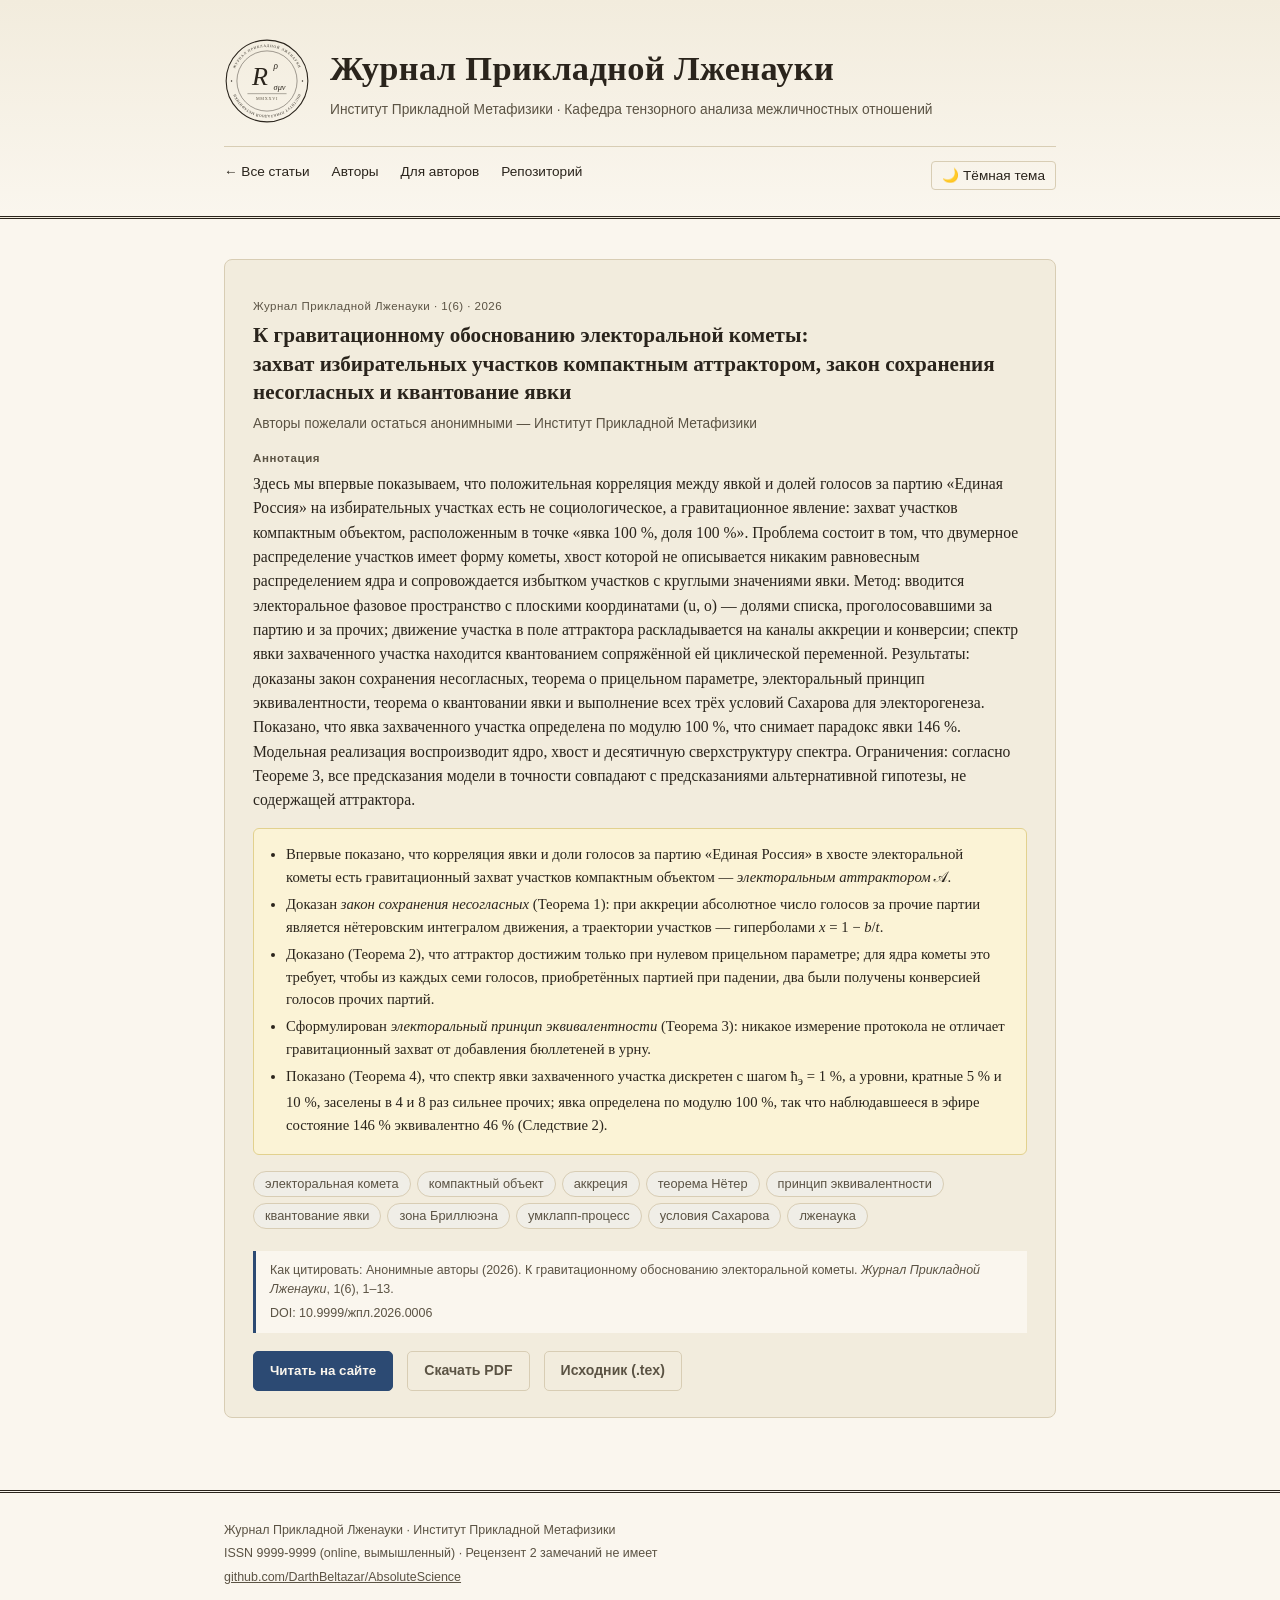
==== articles/elektoralnaya_kometa.html @ d49af656 "Опубликовать статью «Электоральная комета» Выпуск 1(6); новый автор anonymous («Авторы пожелали оста" ====
<!DOCTYPE html>
<html lang="ru">
<head>
<meta charset="UTF-8">
<meta name="viewport" content="width=device-width, initial-scale=1.0">
<title>К гравитационному обоснованию электоральной кометы — Журнал Прикладной Лженауки</title>
<meta name="description" content="Здесь мы впервые показываем, что положительная корреляция между явкой и долей голосов за партию «Единая Россия» на избирательных участках есть не социологическое, а гравитационное явление: захват…">

<meta property="og:type" content="article">
<meta property="og:site_name" content="Журнал Прикладной Лженауки">
<meta property="og:title" content="К гравитационному обоснованию электоральной кометы">
<meta property="og:description" content="Здесь мы впервые показываем, что положительная корреляция между явкой и долей голосов за партию «Единая Россия» на избирательных участках есть не социологическое, а гравитационное явление: захват…">
<meta property="og:url" content="https://darthbeltazar.github.io/AbsoluteScience/articles/elektoralnaya_kometa.html">
<meta property="og:locale" content="ru_RU">
<meta property="og:image" content="https://darthbeltazar.github.io/AbsoluteScience/assets/og-image.png">
<meta property="og:image:width" content="1200">
<meta property="og:image:height" content="630">
<meta name="twitter:card" content="summary_large_image">
<meta name="twitter:title" content="К гравитационному обоснованию электоральной кометы">
<meta name="twitter:description" content="Здесь мы впервые показываем, что положительная корреляция между явкой и долей голосов за партию «Единая Россия» на избирательных участках есть не социологическое, а гравитационное явление: захват…">
<meta name="twitter:image" content="https://darthbeltazar.github.io/AbsoluteScience/assets/og-image.png">
<link rel="canonical" href="https://darthbeltazar.github.io/AbsoluteScience/articles/elektoralnaya_kometa.html">

<meta name="theme-color" content="#faf6ee" id="theme-color-meta">

<link rel="stylesheet" href="../assets/style.css">
<link rel="icon" href="../favicon.ico" sizes="any">
<link rel="icon" type="image/svg+xml" href="../assets/logo-mark.svg" media="(prefers-color-scheme: light)" id="favicon-light">
<link rel="icon" type="image/svg+xml" href="../assets/logo-mark-dark.svg" media="(prefers-color-scheme: dark)" id="favicon-dark">
<link rel="apple-touch-icon" href="../assets/apple-touch-icon.png">
<script>
// Применяем сохранённый выбор темы до отрисовки — иначе будет вспышка не той темы.
(function () {
  try {
    var t = localStorage.getItem('zhpl:theme');
    if (t === 'light' || t === 'dark') document.documentElement.setAttribute('data-theme', t);
  } catch (e) {}
})();
</script>
</head>
<body>

<header class="masthead">
  <div class="wrap">
    <div class="masthead-top">
      <picture class="seal">
        <source srcset="../assets/logo-seal-dark.svg" media="(prefers-color-scheme: dark)" id="seal-dark-source">
        <img src="../assets/logo-seal.svg" alt="Печать журнала: Журнал Прикладной Лженауки, Институт Прикладной Метафизики" width="86" height="86">
      </picture>
      <div class="masthead-titles">
        <h1><a href="../index.html">Журнал Прикладной Лженауки</a></h1>
        <p class="affil">Институт Прикладной Метафизики · Кафедра тензорного анализа межличностных отношений</p>
      </div>
    </div>

    <nav class="top-nav">
      <a href="../index.html#issue">← Все статьи</a>
      <a href="../index.html#people">Авторы</a>
      <a href="../index.html#authors">Для авторов</a>
      <a href="https://github.com/DarthBeltazar/AbsoluteScience">Репозиторий</a>
      <button type="button" class="theme-toggle" id="theme-toggle-btn" aria-pressed="false" onclick="toggleTheme()">🌙 Тёмная тема</button>
    </nav>
  </div>
</header>

<main>
  <div class="wrap">
    <section id="article">
      <article class="article">
        <p class="article-kicker">Журнал Прикладной Лженауки · 1(6) · 2026</p>
        <h3>К гравитационному обоснованию электоральной кометы:<br>
        захват избирательных участков компактным аттрактором, закон сохранения несогласных и квантование явки</h3>
        <p class="authors">Авторы пожелали остаться анонимными — Институт Прикладной Метафизики</p>

        <span class="abstract-label">Аннотация</span>
        <p class="abstract">
          Здесь мы впервые показываем, что положительная корреляция между явкой и долей голосов за партию «Единая Россия» на избирательных участках есть не социологическое, а гравитационное явление: захват участков компактным объектом, расположенным в точке «явка 100 %, доля 100 %». Проблема состоит в том, что двумерное распределение участков имеет форму кометы, хвост которой не описывается никаким равновесным распределением ядра и сопровождается избытком участков с круглыми значениями явки. Метод: вводится электоральное фазовое пространство с плоскими координатами (u, o) — долями списка, проголосовавшими за партию и за прочих; движение участка в поле аттрактора раскладывается на каналы аккреции и конверсии; спектр явки захваченного участка находится квантованием сопряжённой ей циклической переменной. Результаты: доказаны закон сохранения несогласных, теорема о прицельном параметре, электоральный принцип эквивалентности, теорема о квантовании явки и выполнение всех трёх условий Сахарова для электорогенеза. Показано, что явка захваченного участка определена по модулю 100 %, что снимает парадокс явки 146 %. Модельная реализация воспроизводит ядро, хвост и десятичную сверхструктуру спектра. Ограничения: согласно Теореме 3, все предсказания модели в точности совпадают с предсказаниями альтернативной гипотезы, не содержащей аттрактора.
        </p>

        <ul class="highlights">
          <li>Впервые показано, что корреляция явки и доли голосов за партию «Единая Россия» в хвосте электоральной кометы есть гравитационный захват участков компактным объектом — <em>электоральным аттрактором</em> 𝒜.</li>
          <li>Доказан <em>закон сохранения несогласных</em> (Теорема 1): при аккреции абсолютное число голосов за прочие партии является нётеровским интегралом движения, а траектории участков — гиперболами <em>x</em> = 1 − <em>b</em>/<em>t</em>.</li>
          <li>Доказано (Теорема 2), что аттрактор достижим только при нулевом прицельном параметре; для ядра кометы это требует, чтобы из каждых семи голосов, приобретённых партией при падении, два были получены конверсией голосов прочих партий.</li>
          <li>Сформулирован <em>электоральный принцип эквивалентности</em> (Теорема 3): никакое измерение протокола не отличает гравитационный захват от добавления бюллетеней в урну.</li>
          <li>Показано (Теорема 4), что спектр явки захваченного участка дискретен с шагом ħ<sub>э</sub> = 1 %, а уровни, кратные 5 % и 10 %, заселены в 4 и 8 раз сильнее прочих; явка определена по модулю 100 %, так что наблюдавшееся в эфире состояние 146 % эквивалентно 46 % (Следствие 2).</li>
        </ul>

        <p class="keywords">
          <span class="kw">электоральная комета</span><span class="kw">компактный объект</span><span class="kw">аккреция</span><span class="kw">теорема Нётер</span><span class="kw">принцип эквивалентности</span><span class="kw">квантование явки</span><span class="kw">зона Бриллюэна</span><span class="kw">умклапп-процесс</span><span class="kw">условия Сахарова</span><span class="kw">лженаука</span>
        </p>

        <div class="cite-box">
          Как цитировать: Анонимные авторы (2026). К гравитационному
          обоснованию электоральной кометы. <em>Журнал Прикладной Лженауки</em>, 1(6), 1–13.
          <span class="doi">DOI: 10.9999/жпл.2026.0006</span>
        </div>

        <div class="article-actions">
          <button type="button" class="btn read-btn" aria-expanded="false" onclick="toggleReader(this, 'reader')">Читать на сайте</button>
          <a class="btn secondary" href="elektoralnaya_kometa.pdf">Скачать PDF</a>
          <a class="btn secondary" href="elektoralnaya_kometa.tex">Исходник (.tex)</a>
        </div>

        <div class="pdf-reader-wrap" id="reader-wrap" hidden>
          <div class="pdf-reader-bar">
            <span class="pdf-reader-name">К гравитационному обоснованию электоральной кометы</span>
            <button type="button" class="pdf-dark-btn" aria-pressed="false" onclick="togglePdfDark()">Тёмный PDF</button>
            <a class="pdf-reader-link" href="elektoralnaya_kometa.pdf#view=FitH" target="_blank" rel="noopener">Открыть отдельно ↗</a>
          </div>
          <iframe id="reader" class="pdf-reader"
                  data-src="elektoralnaya_kometa.pdf#view=FitH" data-dark-src="elektoralnaya_kometa.dark.pdf#view=FitH"
                  title="К гравитационному обоснованию электоральной кометы — полный текст"></iframe>
        </div>
      </article>
    </section>
  </div>
</main>

<footer>
  <div class="wrap">
    <p>Журнал Прикладной Лженауки · Институт Прикладной Метафизики</p>
    <p>ISSN 9999-9999 (online, вымышленный) · Рецензент 2 замечаний не имеет</p>
    <p><a href="https://github.com/DarthBeltazar/AbsoluteScience">github.com/DarthBeltazar/AbsoluteScience</a></p>
  </div>
</footer>

<script src="../assets/theme.js"></script>
<script src="../assets/reader.js"></script>
</body>
</html>
---- assets/style.css ----
:root{
  --paper:#faf6ee;
  --paper-2:#f2ecdd;
  --ink:#2a241c;
  --ink-soft:#5b5344;
  --rule:#d8cdb4;
  --red:#8c2f2f;
  --red-bg:#f7e9e6;
  --blue:#2c4a73;
  --blue-bg:#e9eff6;
  --green:#3c6b4f;
  --green-bg:#e7f1ea;
  --yellow-bg:#fbf3d6;
  --gray-bg:#f0eee7;
  --btn-fg:#faf6ee;           /* текст на залитой акцентом кнопке — не привязан к --paper */
  --reader-mat:#e7e2d4;       /* подложка вокруг листа PDF — смягчает переход к фону */
  --reader-page:#ffffff;      /* сам лист PDF всегда белый (его рисует вьюер браузера) */
  --serif: Georgia, "Times New Roman", "Liberation Serif", serif;
  --sans: "Trebuchet MS", "Segoe UI", Helvetica, Arial, sans-serif;
}

@media (prefers-color-scheme: dark){
  :root{
    --paper:#1c1a15;
    --paper-2:#26231c;
    --ink:#eae3d2;
    --ink-soft:#b3a88f;
    --rule:#3a352b;
    --red:#e08a7f;
    --red-bg:#3a2320;
    --blue:#8fb4de;
    --blue-bg:#1f2a38;
    --green:#8fc2a3;
    --green-bg:#1e2c23;
    --yellow-bg:#332d18;
    --gray-bg:#272420;
    --btn-fg:#1c1a15;          /* тёмный текст на светлом акценте кнопки */
    --reader-mat:#211f19;      /* приглушённая подложка вместо резкого белого поля */
    --reader-page:#1c1a15;     /* под тёмный вариант PDF — фон листа тоже тёмный */
  }
}

/* Ручной переключатель темы (кнопка в шапке) — атрибут на <html> перекрывает
   system prefers-color-scheme за счёт более специфичного селектора. */
:root[data-theme="dark"]{
  --paper:#1c1a15;
  --paper-2:#26231c;
  --ink:#eae3d2;
  --ink-soft:#b3a88f;
  --rule:#3a352b;
  --red:#e08a7f;
  --red-bg:#3a2320;
  --blue:#8fb4de;
  --blue-bg:#1f2a38;
  --green:#8fc2a3;
  --green-bg:#1e2c23;
  --yellow-bg:#332d18;
  --gray-bg:#272420;
  --btn-fg:#1c1a15;
  --reader-mat:#211f19;
  --reader-page:#1c1a15;
}

:root[data-theme="light"]{
  --paper:#faf6ee;
  --paper-2:#f2ecdd;
  --ink:#2a241c;
  --ink-soft:#5b5344;
  --rule:#d8cdb4;
  --red:#8c2f2f;
  --red-bg:#f7e9e6;
  --blue:#2c4a73;
  --blue-bg:#e9eff6;
  --green:#3c6b4f;
  --green-bg:#e7f1ea;
  --yellow-bg:#fbf3d6;
  --gray-bg:#f0eee7;
  --btn-fg:#faf6ee;
  --reader-mat:#e7e2d4;
  --reader-page:#ffffff;
}

*{box-sizing:border-box;}

html{background:var(--paper);}

body{
  margin:0;
  background:var(--paper);
  color:var(--ink);
  font-family:var(--serif);
  line-height:1.55;
}

a{color:var(--blue);}
a:hover{color:var(--red);}

.wrap{
  max-width:880px;
  margin:0 auto;
  padding:0 24px;
}

/* ---------- Masthead ---------- */

header.masthead{
  border-bottom:3px double var(--ink);
  background:linear-gradient(180deg, var(--paper-2), var(--paper));
  padding:38px 0 26px;
}

.masthead-top{
  display:flex;
  align-items:center;
  gap:20px;
  flex-wrap:wrap;
}

.seal{
  flex:0 0 auto;
  width:86px;
  height:86px;
  display:block;
}
.seal img{ width:100%; height:100%; display:block; }

.masthead-titles h1{
  font-size:2.15rem;
  margin:0 0 4px;
  letter-spacing:0.01em;
}

/* На страницах статей заголовок — ссылка на главную; на самой главной так и
   остаётся обычным текстом. */
.masthead-titles h1 a{ color:inherit; text-decoration:none; }
.masthead-titles h1 a:hover{ color:var(--red); }

.masthead-titles .affil{
  margin:0;
  font-family:var(--sans);
  font-size:0.86rem;
  color:var(--ink-soft);
}

.badges{
  display:flex;
  gap:10px;
  flex-wrap:wrap;
  margin-top:18px;
  font-family:var(--sans);
}

.badge{
  display:inline-block;
  padding:5px 11px;
  border-radius:3px;
  font-size:0.72rem;
  font-weight:700;
  letter-spacing:0.03em;
  border:1.5px solid currentColor;
}

.badge.red{ color:var(--red); background:var(--red-bg); }
.badge.blue{ color:var(--blue); background:var(--blue-bg); }
.badge.green{ color:var(--green); background:var(--green-bg); }

nav.top-nav{
  font-family:var(--sans);
  font-size:0.85rem;
  margin-top:22px;
  padding-top:14px;
  border-top:1px solid var(--rule);
  display:flex;
  gap:22px;
  flex-wrap:wrap;
}

nav.top-nav a{
  text-decoration:none;
  color:var(--ink);
  border-bottom:1px solid transparent;
}
nav.top-nav a:hover{
  color:var(--red);
  border-bottom-color:var(--red);
}

.theme-toggle{
  margin-left:auto;
  font-family:inherit;
  font-size:inherit;
  cursor:pointer;
  background:none;
  border:1px solid var(--rule);
  border-radius:4px;
  color:var(--ink);
  padding:4px 10px;
  line-height:1.4;
}
.theme-toggle:hover{
  color:var(--red);
  border-color:var(--red);
}

/* ---------- Sections ---------- */

main{padding:40px 0 20px;}

section{margin-bottom:52px;}

h2.section-title{
  font-size:1.3rem;
  border-bottom:1px solid var(--ink);
  padding-bottom:8px;
  margin:0 0 20px;
}

.about-lede{
  font-size:1.05rem;
}

.about-lede em{font-style:italic;}

.stat-row{
  display:flex;
  gap:28px;
  flex-wrap:wrap;
  margin-top:22px;
  font-family:var(--sans);
}

.stat{
  background:var(--paper-2);
  border:1px solid var(--rule);
  border-radius:6px;
  padding:12px 18px;
  min-width:140px;
}

.stat .num{
  display:block;
  font-family:var(--serif);
  font-size:1.5rem;
  font-weight:700;
  color:var(--blue);
}

.stat .label{
  font-size:0.72rem;
  color:var(--ink-soft);
  letter-spacing:0.03em;
}

/* ---------- Article cards ---------- */

.issue-heading{
  font-family:var(--sans);
  font-size:0.85rem;
  color:var(--ink-soft);
  margin:0 0 18px;
  letter-spacing:0.03em;
}

.link-btn{
  background:none;
  border:0;
  padding:0;
  font:inherit;
  color:var(--blue);
  text-decoration:underline;
  cursor:pointer;
}
.link-btn:hover{color:var(--red);}

.kw-filter-status{
  font-family:var(--sans);
  font-size:0.85rem;
  color:var(--ink-soft);
  background:var(--paper-2);
  border:1px solid var(--rule);
  border-radius:6px;
  padding:8px 14px;
  margin:0 0 18px;
}
.kw-filter-status .kw-filter-term{font-weight:700; color:var(--ink);}

.article{
  border:1px solid var(--rule);
  border-radius:8px;
  background:var(--paper-2);
  padding:26px 28px;
  margin-bottom:26px;
}

.article + .article{margin-top:0;}

.article-kicker{
  font-family:var(--sans);
  font-size:0.72rem;
  color:var(--ink-soft);
  letter-spacing:0.04em;
  margin-bottom:6px;
}

.article h3{
  margin:0 0 6px;
  font-size:1.32rem;
  line-height:1.35;
}

/* Тизер на главной: заголовок — ссылка на страницу статьи, но выглядит как
   заголовок, а не как обычная синяя ссылка. */
.article h3 a{
  color:inherit;
  text-decoration:none;
  border-bottom:1px solid transparent;
}
.article h3 a:hover{
  color:var(--red);
  border-bottom-color:var(--red);
}

.article .authors{
  font-family:var(--sans);
  font-size:0.86rem;
  color:var(--ink-soft);
  margin:0 0 16px;
}

.article .abstract{
  font-size:0.98rem;
  margin:0 0 16px;
}

.article .abstract-label{
  font-family:var(--sans);
  font-weight:700;
  font-size:0.72rem;
  letter-spacing:0.05em;
  color:var(--ink-soft);
  display:block;
  margin-bottom:4px;
}

.highlights{
  background:var(--yellow-bg);
  border:1px solid #e2d18e;
  border-radius:6px;
  padding:14px 18px 14px 32px;
  margin:0 0 16px;
  font-size:0.92rem;
}

.highlights li{margin-bottom:4px;}

.keywords{
  font-family:var(--sans);
  font-size:0.8rem;
  color:var(--ink-soft);
  margin:0 0 16px;
}

.keywords .kw{
  display:inline-block;
  background:var(--gray-bg);
  border:1px solid var(--rule);
  border-radius:20px;
  padding:2px 11px;
  margin:0 6px 6px 0;
}

/* На главной .kw — кнопка клиентского фильтра тизеров (assets/filter.js); на
   странице самой статьи — обычный <span>, фильтровать там нечего. Общий вид
   тега общий (см. правило выше); ниже — только то, что нужно кнопке. */
.keywords button.kw{
  font:inherit;
  color:inherit;         /* <button> не наследует цвет текста по умолчанию, в
                             отличие от <span> — без этого текст брал цвет
                             системной кнопки (чёрный) и терялся на тёмном фоне */
  cursor:pointer;
}
.keywords button.kw:hover{
  border-color:var(--blue);
  color:var(--blue);
}
.keywords button.kw[aria-pressed="true"]{
  background:var(--blue);
  border-color:var(--blue);
  color:var(--btn-fg);
}

.cite-box{
  font-family:var(--sans);
  font-size:0.78rem;
  color:var(--ink-soft);
  background:var(--paper);
  border-left:3px solid var(--blue);
  padding:10px 14px;
  margin:0 0 18px;
}

.cite-box .doi{display:block; margin-top:4px;}

.article-actions{
  display:flex;
  gap:14px;
  flex-wrap:wrap;
  font-family:var(--sans);
  font-size:0.88rem;
}

.btn{
  display:inline-block;
  padding:8px 16px;
  border-radius:5px;
  text-decoration:none;
  font-weight:700;
  border:1.5px solid var(--blue);
  color:var(--blue);
}

.btn:hover{
  background:var(--blue);
  color:var(--btn-fg);
}

.btn.secondary{
  border-color:var(--rule);
  color:var(--ink-soft);
}
.btn.secondary:hover{
  background:var(--ink-soft);
  color:var(--btn-fg);
  border-color:var(--ink-soft);
}

.btn.read-btn,
.btn.primary{
  background:var(--blue);
  color:var(--btn-fg);
  cursor:pointer;
  font-family:inherit;
}
.btn.read-btn:hover,
.btn.primary:hover{
  background:var(--red);
  border-color:var(--red);
  color:var(--btn-fg);
}

.pdf-reader-wrap{
  margin-top:18px;
  border:1px solid var(--rule);
  border-radius:8px;
  overflow:hidden;
  background:var(--reader-mat);
}
.pdf-reader-wrap[hidden]{display:none;}

.pdf-reader-bar{
  display:flex;
  align-items:center;
  gap:12px;
  flex-wrap:wrap;
  padding:8px 12px;
  background:var(--paper-2);
  border-bottom:1px solid var(--rule);
  font-family:var(--sans);
  font-size:0.8rem;
}

.pdf-reader-name{
  flex:1 1 auto;
  min-width:0;
  color:var(--ink-soft);
  white-space:nowrap;
  overflow:hidden;
  text-overflow:ellipsis;
}

.pdf-dark-btn{
  font-family:inherit;
  font-size:inherit;
  cursor:pointer;
  padding:4px 10px;
  border-radius:4px;
  border:1px solid var(--rule);
  background:var(--paper);
  color:var(--ink-soft);
}
.pdf-dark-btn:hover{
  color:var(--ink);
  border-color:var(--ink-soft);
}
.pdf-dark-btn[aria-pressed="true"]{
  color:var(--ink);
  border-color:var(--ink-soft);
}

.pdf-reader-link{
  text-decoration:none;
  color:var(--blue);
  white-space:nowrap;
}
.pdf-reader-link:hover{ color:var(--red); }

.pdf-reader{
  display:block;
  width:100%;
  max-width:900px;
  margin:16px auto;
  height:82vh;
  max-height:1000px;
  border:1px solid var(--rule);
  border-radius:4px;
  background:var(--reader-page);
  box-shadow:0 6px 24px rgba(0,0,0,0.18);
}

/* Тёмное чтение — не CSS-инверсия, а отдельно собранный PDF
   (articles/<slug>.dark.pdf); читалка подставляет его через data-dark-src. */

/* ---------- Author cards ---------- */

.people-grid{
  display:grid;
  grid-template-columns:repeat(auto-fit, minmax(260px, 1fr));
  gap:20px;
}

.person-card{
  border:1px solid var(--rule);
  border-radius:8px;
  background:var(--paper-2);
  padding:22px 24px;
}

.person-head{
  display:flex;
  align-items:center;
  gap:14px;
  margin-bottom:14px;
}

.avatar{
  flex:0 0 auto;
  width:56px;
  height:56px;
  border-radius:50%;
  border:2px solid var(--ink);
  background:var(--paper);
  display:flex;
  align-items:center;
  justify-content:center;
  overflow:hidden;
  font-family:var(--serif);
  font-style:italic;
  font-weight:700;
  font-size:1.15rem;
}

/* Аватар-фото (Александров, Михаилов) вместо монограммы (Антропикович —
   у него, как у программного соавтора, портрета нет и не будет). */
.avatar img{
  width:100%;
  height:100%;
  object-fit:cover;
}

.person-card h3{
  margin:0 0 3px;
  font-size:1.05rem;
}

.person-card .role{
  font-family:var(--sans);
  font-size:0.76rem;
  color:var(--ink-soft);
  margin:0;
}

.person-card .bio{
  font-size:0.92rem;
  margin:0 0 12px;
}

.person-card .orcid{
  font-family:var(--sans);
  font-size:0.76rem;
  color:var(--ink-soft);
  margin:0 0 12px;
}

.person-card .metrics{
  font-family:var(--sans);
  font-size:0.78rem;
  color:var(--ink-soft);
  border-top:1px solid var(--rule);
  padding-top:10px;
  display:flex;
  gap:16px;
  flex-wrap:wrap;
}

.person-card .metrics strong{
  color:var(--ink);
  font-family:var(--serif);
}

/* ---------- For authors ---------- */

.checklist{
  padding-left:22px;
}
.checklist li{margin-bottom:8px;}

blockquote.motto{
  font-style:italic;
  color:var(--ink-soft);
  border-left:3px solid var(--rule);
  padding-left:16px;
  margin:24px 0;
}

/* ---------- Footer ---------- */

footer{
  border-top:3px double var(--ink);
  padding:24px 0 40px;
  font-family:var(--sans);
  font-size:0.78rem;
  color:var(--ink-soft);
}

footer p{margin:4px 0;}

footer a{color:var(--ink-soft);}

@media (max-width:600px){
  .masthead-titles h1{font-size:1.6rem;}
  .article{padding:20px 18px;}
  .person-card{padding:18px 20px;}
}

/* ---------- Print: чистое оглавление номера ---------- */

@media print{
  /* :root[data-theme] нужен, чтобы перебить более специфичный ручной выбор темы (кнопка в шапке). */
  :root, :root[data-theme]{
    --paper:#fff; --paper-2:#fff;
    --ink:#000; --ink-soft:#333; --rule:#bbb;
  }
  html,body{background:#fff;color:#000;}
  nav.top-nav,
  .badges,
  .article-actions,
  .kw-filter-status,
  .pdf-reader-wrap{ display:none !important; }
  /* Печать игнорирует активный на экране фильтр по тегу — печатается весь номер. */
  #issue .article[hidden]{ display:block !important; }
  header.masthead{ background:none; padding:12px 0; }
  a{ color:#000; text-decoration:none; }
  section{ margin-bottom:24px; }
  .article,
  .stat,
  .person-card{
    background:none;
    border:0;
    border-top:1px solid var(--rule);
    border-radius:0;
    padding:12px 0;
  }
  .highlights,
  .cite-box{ background:none; border:0; padding-left:0; }
  .article,
  .person-card{ break-inside:avoid; }
}
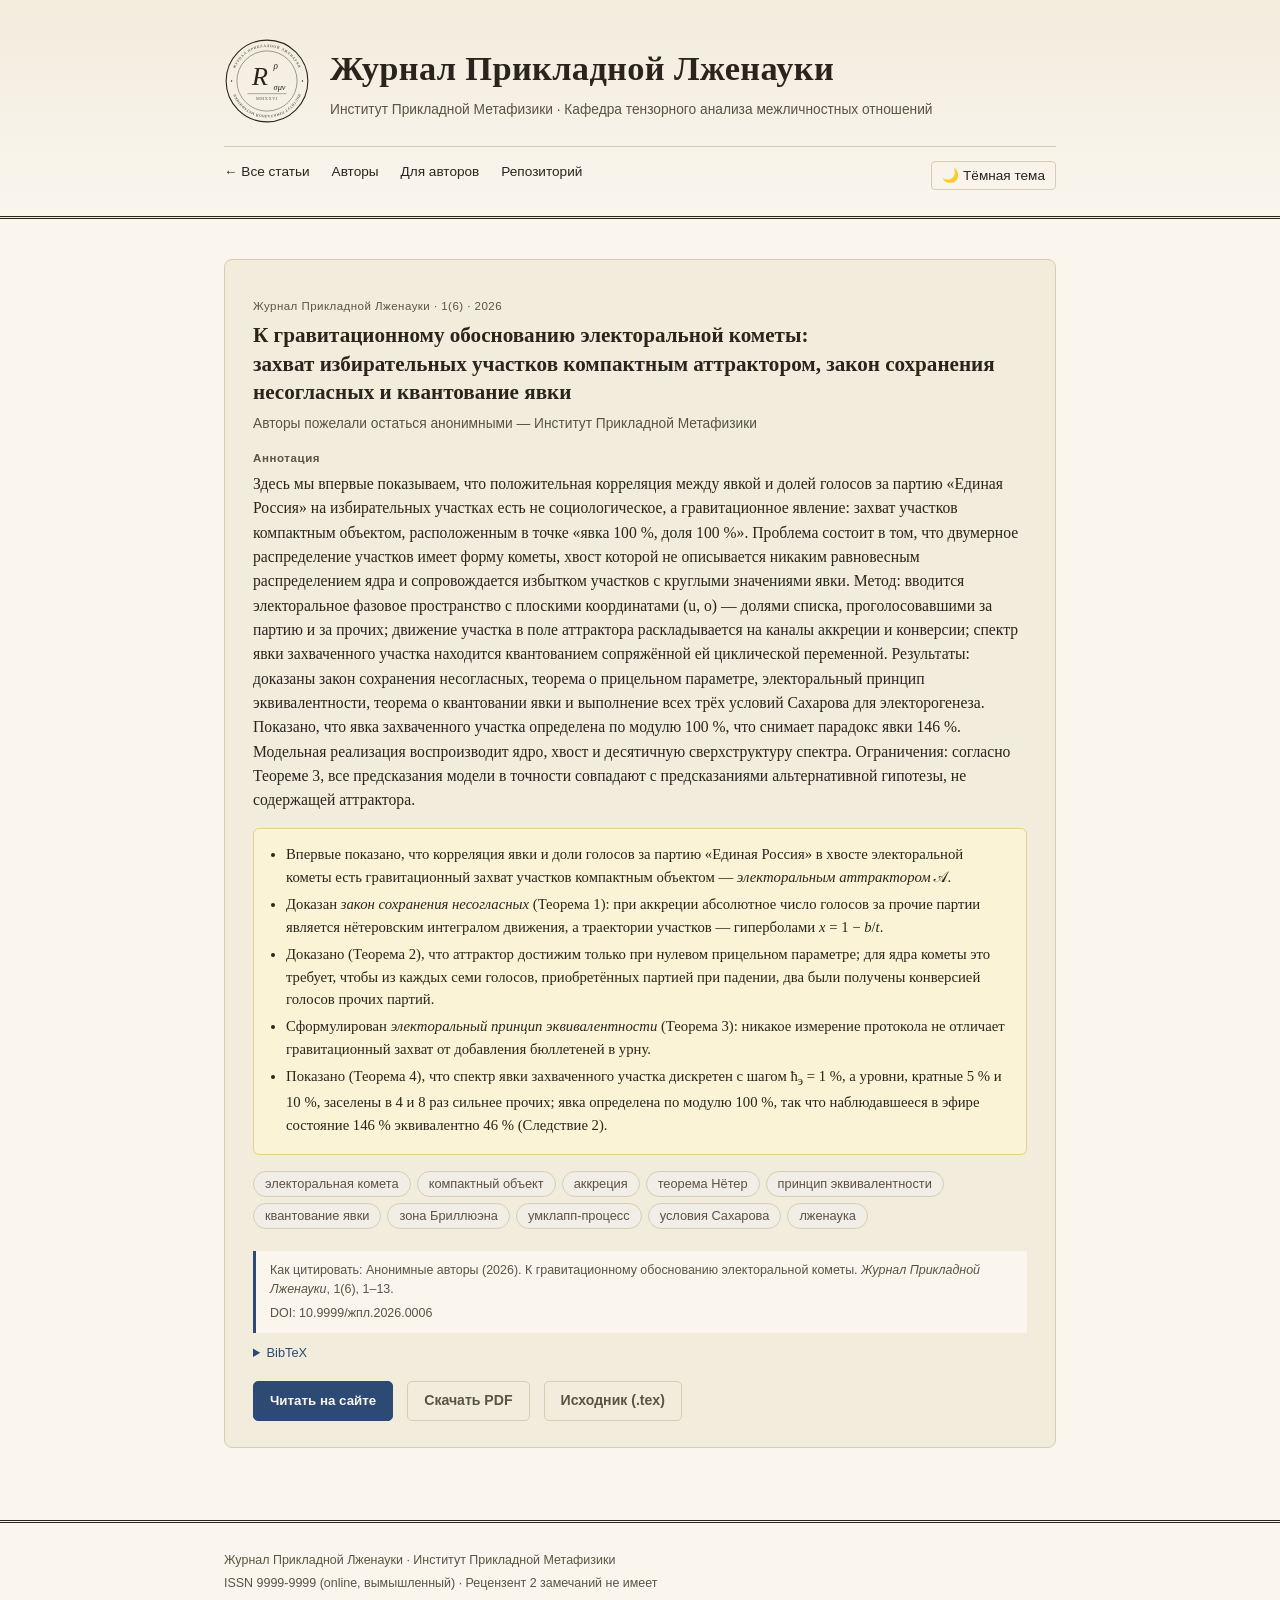
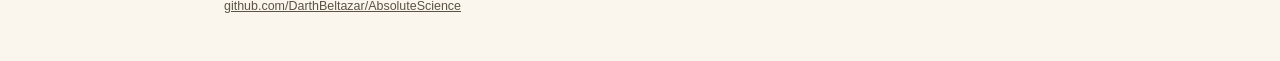
==== commit a722c9c9: "Своё превью для соцсетей и BibTeX на странице каждой статьи - gen_site.py строит SVG-карточку 1200×6" ====
--- a/articles/elektoralnaya_kometa.html
+++ b/articles/elektoralnaya_kometa.html
@@ -12,13 +12,14 @@
 <meta property="og:description" content="Здесь мы впервые показываем, что положительная корреляция между явкой и долей голосов за партию «Единая Россия» на избирательных участках есть не социологическое, а гравитационное явление: захват…">
 <meta property="og:url" content="https://darthbeltazar.github.io/AbsoluteScience/articles/elektoralnaya_kometa.html">
 <meta property="og:locale" content="ru_RU">
-<meta property="og:image" content="https://darthbeltazar.github.io/AbsoluteScience/assets/og-image.png">
+<meta property="og:image" content="https://darthbeltazar.github.io/AbsoluteScience/assets/og/elektoralnaya_kometa.png">
 <meta property="og:image:width" content="1200">
 <meta property="og:image:height" content="630">
+<meta property="og:image:alt" content="Журнал Прикладной Лженауки: К гравитационному обоснованию электоральной кометы">
 <meta name="twitter:card" content="summary_large_image">
 <meta name="twitter:title" content="К гравитационному обоснованию электоральной кометы">
 <meta name="twitter:description" content="Здесь мы впервые показываем, что положительная корреляция между явкой и долей голосов за партию «Единая Россия» на избирательных участках есть не социологическое, а гравитационное явление: захват…">
-<meta name="twitter:image" content="https://darthbeltazar.github.io/AbsoluteScience/assets/og-image.png">
+<meta name="twitter:image" content="https://darthbeltazar.github.io/AbsoluteScience/assets/og/elektoralnaya_kometa.png">
 <link rel="canonical" href="https://darthbeltazar.github.io/AbsoluteScience/articles/elektoralnaya_kometa.html">
 
 <meta name="theme-color" content="#faf6ee" id="theme-color-meta">
@@ -95,6 +96,23 @@
           <span class="doi">DOI: 10.9999/жпл.2026.0006</span>
         </div>
 
+        <details class="bibtex">
+          <summary>BibTeX</summary>
+          <pre id="bibtex-src">@article{elektoralnaya_kometa2026,
+  author   = {{Анонимные авторы}},
+  title    = {К гравитационному обоснованию электоральной кометы: захват избирательных участков компактным аттрактором, закон сохранения несогласных и квантование явки},
+  journal  = {Журнал Прикладной Лженауки},
+  year     = {2026},
+  volume   = {1},
+  number   = {6},
+  pages    = {1--13},
+  doi      = {10.9999/жпл.2026.0006},
+  url      = {https://darthbeltazar.github.io/AbsoluteScience/articles/elektoralnaya_kometa.html},
+  language = {russian}
+}</pre>
+          <button type="button" class="btn secondary bibtex-copy" onclick="copyBibtex(this, 'bibtex-src')">Скопировать</button>
+        </details>
+
         <div class="article-actions">
           <button type="button" class="btn read-btn" aria-expanded="false" onclick="toggleReader(this, 'reader')">Читать на сайте</button>
           <a class="btn secondary" href="elektoralnaya_kometa.pdf">Скачать PDF</a>
@@ -126,5 +144,6 @@
 
 <script src="../assets/theme.js"></script>
 <script src="../assets/reader.js"></script>
+<script src="../assets/cite.js"></script>
 </body>
 </html>
--- a/assets/style.css
+++ b/assets/style.css
@@ -401,6 +401,40 @@
 
 .cite-box .doi{display:block; margin-top:4px;}
 
+/* BibTeX-запись под cite-box на странице статьи (генерирует gen_site.py). */
+.bibtex{
+  font-family:var(--sans);
+  font-size:0.8rem;
+  margin:-8px 0 18px;
+}
+.bibtex summary{
+  cursor:pointer;
+  color:var(--blue);
+  width:max-content;
+}
+.bibtex pre{
+  font-family:Consolas, "Courier New", monospace;
+  font-size:0.78rem;
+  line-height:1.45;
+  color:var(--ink);
+  background:var(--paper-2);
+  border:1px solid var(--rule);
+  border-radius:4px;
+  padding:10px 14px;
+  margin:8px 0;
+  white-space:pre-wrap;
+  overflow-wrap:anywhere;
+  user-select:all;
+}
+.bibtex .bibtex-copy{
+  font-family:inherit;
+  font-size:0.8rem;
+  padding:5px 12px;
+  background:none;      /* <button>, а не <a>: сбросить системный фон кнопки */
+  cursor:pointer;
+}
+.bibtex .bibtex-copy:hover{ background:var(--ink-soft); }
+
 .article-actions{
   display:flex;
   gap:14px;
@@ -655,6 +689,7 @@
   .badges,
   .article-actions,
   .kw-filter-status,
+  .bibtex,
   .pdf-reader-wrap{ display:none !important; }
   /* Печать игнорирует активный на экране фильтр по тегу — печатается весь номер. */
   #issue .article[hidden]{ display:block !important; }
